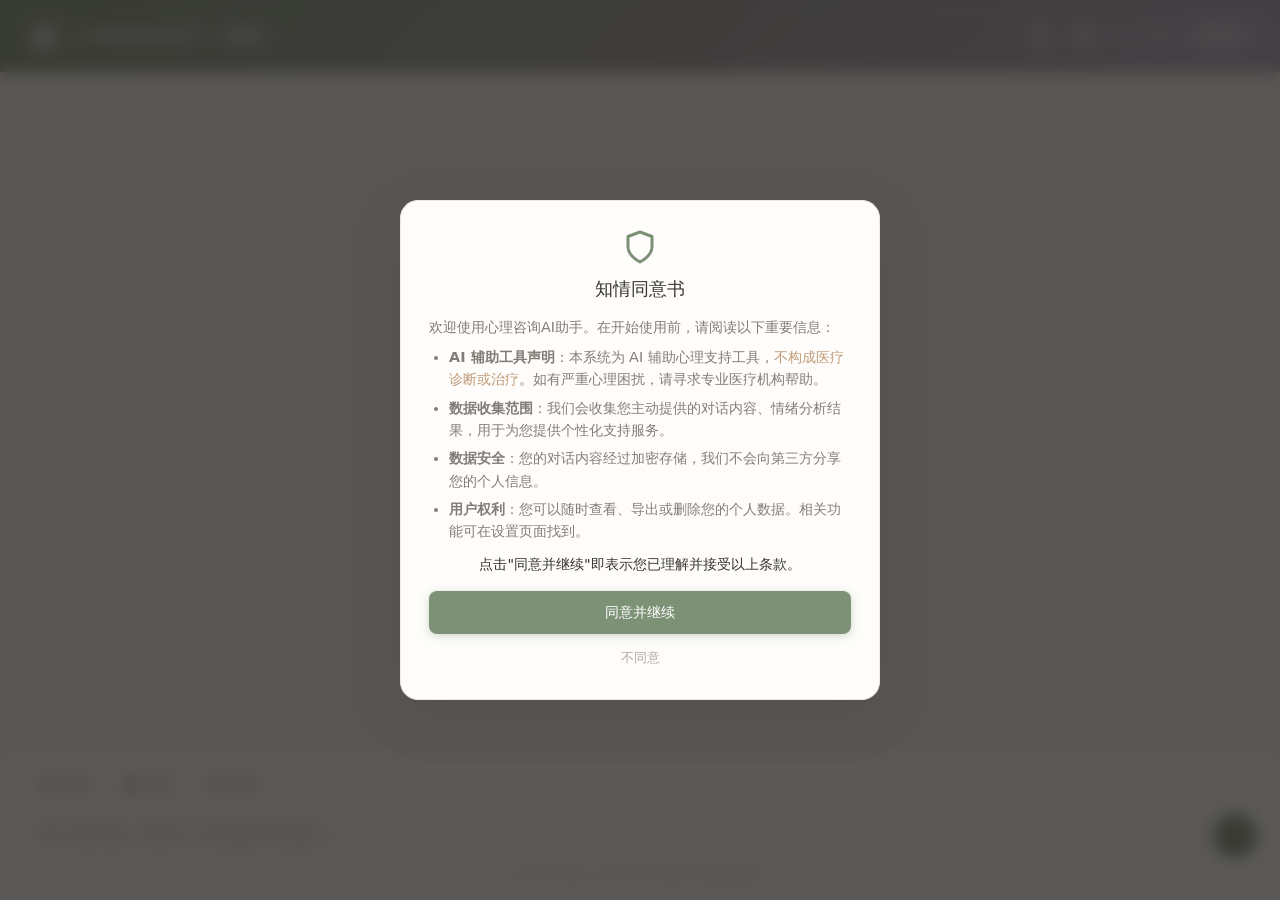
==== static/index.html @ d237ec1b "Initial commit: 心理咨询AI API project" ====
<!DOCTYPE html>
<html lang="zh-CN">
<head>
    <meta charset="UTF-8">
    <meta name="viewport" content="width=device-width, initial-scale=1.0">
    <meta name="description" content="心理异常智能早筛与精准干预 - 基于多模态AI的心理咨询辅助系统">
    <meta name="theme-color" content="#7D9176">
    <title>心理咨询AI助手 - 多模态版</title>
    <link rel="preconnect" href="https://fonts.googleapis.com">
    <link rel="preconnect" href="https://fonts.gstatic.com" crossorigin>
    <link href="https://fonts.googleapis.com/css2?family=Lexend:wght@300;400;500;600&display=swap" rel="stylesheet">
    <link rel="stylesheet" href="/static/css/style.css?v=3">
    <link rel="icon" href="data:image/svg+xml,<svg xmlns='http://www.w3.org/2000/svg' viewBox='0 0 100 100'><text y='.9em' font-size='90'>🧠</text></svg>">
</head>
<body>
    <div class="container">
        <header class="header">
            <div class="logo">
                <div class="logo-icon">
                    <!-- Brain / mental health icon -->
                    <svg class="svg-icon" viewBox="0 0 24 24" aria-hidden="true">
                        <path d="M12 4a3 3 0 0 0-3 3c0 1.3.8 2.4 2 2.8V11H7a3 3 0 0 0-3 3v1.2a2.5 2.5 0 0 0 2 2.4V19a2 2 0 0 0 2 2h1a1 1 0 0 0 1-1v-1h4v1a1 1 0 0 0 1 1h1a2 2 0 0 0 2-2v-1.4a2.5 2.5 0 0 0 2-2.4V14a3 3 0 0 0-3-3h-4V9.8c1.2-.4 2-1.5 2-2.8a3 3 0 0 0-3-3Z"/>
                        <path d="M9 14v4"/>
                        <path d="M15 14v4"/>
                    </svg>
                </div>
                <h1>心理咨询AI助手</h1>
                <span class="badge">多模态</span>
            </div>
            <div class="session-info">
                <span id="user-display" class="user-display"></span>
                <button id="theme-toggle" class="header-icon-btn theme-toggle" title="切换暗色/亮色模式">
                    <!-- Moon (dark mode default) -->
                    <svg class="svg-icon" viewBox="0 0 24 24" aria-hidden="true">
                        <path d="M21 12.79A9 9 0 1 1 11.21 3 7 7 0 0 0 21 12.79z"/>
                    </svg>
                </button>
                <button id="profile-btn" class="header-icon-btn" title="个人中心">
                    <!-- User -->
                    <svg class="svg-icon" viewBox="0 0 24 24" aria-hidden="true">
                        <path d="M19 21v-2a4 4 0 0 0-4-4H9a4 4 0 0 0-4 4v2"/>
                        <circle cx="12" cy="7" r="4"/>
                    </svg>
                </button>
                <button id="logout-btn" class="header-icon-btn logout-btn hidden" title="退出登录">
                    <!-- Log out / door -->
                    <svg class="svg-icon" viewBox="0 0 24 24" aria-hidden="true">
                        <path d="M9 21H5a2 2 0 0 1-2-2V5a2 2 0 0 1 2-2h4"/>
                        <polyline points="16 17 21 12 16 7"/>
                        <line x1="21" y1="12" x2="9" y2="12"/>
                    </svg>
                </button>
                <span id="session-status">会话: 未开始</span>
                <button id="new-session-btn" class="btn-secondary">新会话</button>
            </div>
        </header>

        <main class="chat-container">
            <div id="chat-messages" class="chat-messages">
                <div class="welcome-message">
                    <div class="welcome-illustration">
                        <div class="welcome-halo"></div>
                        <div class="welcome-icon">
                            <!-- Chat / message circle -->
                            <svg class="svg-icon" viewBox="0 0 24 24" aria-hidden="true">
                                <path d="M21 15a2 2 0 0 1-2 2H7l-4 4V5a2 2 0 0 1 2-2h14a2 2 0 0 1 2 2z"/>
                            </svg>
                        </div>
                    </div>
                    <h2>欢迎使用心理咨询AI助手</h2>
                    <p>我是一个专业的心理咨询AI，可以倾听你的烦恼，帮助你缓解压力。</p>
                    <p>请放心，我们的对话是保密的。你可以随时开始分享你的感受。</p>
                    <div class="feature-tags">
                        <span class="tag">
                            <!-- Mic -->
                            <svg class="svg-icon" viewBox="0 0 24 24" aria-hidden="true"><path d="M12 1a3 3 0 0 0-3 3v8a3 3 0 0 0 6 0V4a3 3 0 0 0-3-3z"/><path d="M19 10v2a7 7 0 0 1-14 0v-2"/><line x1="12" y1="19" x2="12" y2="23"/><line x1="8" y1="23" x2="16" y2="23"/></svg>
                            语音输入
                        </span>
                        <span class="tag">
                            <!-- Camera -->
                            <svg class="svg-icon" viewBox="0 0 24 24" aria-hidden="true"><path d="M23 7l-7 5 7 5V7z"/><rect x="1" y="5" width="15" height="14" rx="2" ry="2"/></svg>
                            情绪识别
                        </span>
                        <span class="tag">
                            <!-- Speaker / volume -->
                            <svg class="svg-icon" viewBox="0 0 24 24" aria-hidden="true"><polygon points="11 5 6 9 2 9 2 15 6 15 11 19 11 5"/><path d="M15.54 8.46a5 5 0 0 1 0 7.07"/><path d="M19.07 4.93a10 10 0 0 1 0 14.14"/></svg>
                            语音回复
                        </span>
                    </div>
                </div>
            </div>

            <div class="typing-indicator" id="typing-indicator">
                <span></span>
                <span></span>
                <span></span>
            </div>
        </main>

        <footer class="input-container">
            <div class="multimodal-buttons">
                <button id="voice-btn" class="mm-btn" title="语音输入">
                    <span class="icon">
                        <!-- Mic -->
                        <svg class="svg-icon" viewBox="0 0 24 24" aria-hidden="true"><path d="M12 1a3 3 0 0 0-3 3v8a3 3 0 0 0 6 0V4a3 3 0 0 0-3-3z"/><path d="M19 10v2a7 7 0 0 1-14 0v-2"/><line x1="12" y1="19" x2="12" y2="23"/><line x1="8" y1="23" x2="16" y2="23"/></svg>
                    </span>
                    <span class="label">语音</span>
                </button>
                <button id="upload-btn" class="mm-btn" title="上传文件（图片/音频/视频）">
                    <span class="icon">
                        <!-- Paperclip -->
                        <svg class="svg-icon" viewBox="0 0 24 24" aria-hidden="true"><path d="M21.44 11.05l-9.19 9.19a6 6 0 0 1-8.49-8.49l9.19-9.19a4 4 0 0 1 5.66 5.66l-9.2 9.19a2 2 0 0 1-2.83-2.83l8.49-8.48"/></svg>
                    </span>
                    <span class="label">文件</span>
                </button>
                <button id="tts-toggle" class="mm-btn" title="语音回复开关">
                    <span class="icon">
                        <!-- Speaker -->
                        <svg class="svg-icon" viewBox="0 0 24 24" aria-hidden="true"><polygon points="11 5 6 9 2 9 2 15 6 15 11 19 11 5"/><path d="M15.54 8.46a5 5 0 0 1 0 7.07"/><path d="M19.07 4.93a10 10 0 0 1 0 14.14"/></svg>
                    </span>
                    <span class="label">语音</span>
                </button>
            </div>

            <div class="input-wrapper">
                <textarea
                    id="message-input"
                    placeholder="输入你的消息，或点击上方按钮使用语音输入..."
                    rows="1"
                    maxlength="2000"
                ></textarea>
                <button id="send-btn" class="btn-primary">
                    <!-- Send / arrow up -->
                    <svg class="svg-icon" viewBox="0 0 24 24" aria-hidden="true"><line x1="12" y1="19" x2="12" y2="5"/><polyline points="5 12 12 5 19 12"/></svg>
                </button>
            </div>
            <div class="input-hint">
                按 Enter 发送，Shift+Enter 换行 | 支持语音输入
            </div>
        </footer>

        <div class="emotion-panel" id="emotion-panel">
            <div class="emotion-header">
                <span>情绪分析</span>
                <button id="close-emotion-btn">
                    <!-- X -->
                    <svg class="svg-icon" viewBox="0 0 24 24" aria-hidden="true"><line x1="18" y1="6" x2="6" y2="18"/><line x1="6" y1="6" x2="18" y2="18"/></svg>
                </button>
            </div>
            <div class="emotion-content" id="emotion-content">
                <div class="emotion-item">
                    <span class="label">主要情绪:</span>
                    <span id="emotion-type" class="value">-</span>
                </div>
                <div class="emotion-item">
                    <span class="label">情绪强度:</span>
                    <div class="intensity-bar">
                        <div id="intensity-fill" class="intensity-fill"></div>
                    </div>
                    <span id="intensity-value" class="value">0</span>
                </div>
            </div>
        </div>

        <div class="recording-overlay" id="recording-overlay">
            <div class="recording-content">
                <div class="recording-animation">
                    <div class="pulse"></div>
                    <div class="pulse"></div>
                    <div class="pulse"></div>
                </div>
                <div class="recording-icon">
                    <!-- Mic -->
                    <svg class="svg-icon" viewBox="0 0 24 24" aria-hidden="true"><path d="M12 1a3 3 0 0 0-3 3v8a3 3 0 0 0 6 0V4a3 3 0 0 0-3-3z"/><path d="M19 10v2a7 7 0 0 1-14 0v-2"/><line x1="12" y1="19" x2="12" y2="23"/><line x1="8" y1="23" x2="16" y2="23"/></svg>
                </div>
                <div class="recording-text" id="recording-text">正在录音...</div>
                <div class="recording-timer" id="recording-timer">00:00</div>
                <button id="stop-recording-btn" class="btn-stop">停止录音</button>
            </div>
        </div>

        <input type="file" id="file-input" accept="image/*,audio/*,video/*" style="display: none;">
    </div>

    <!-- 登录/注册弹窗 -->
    <div class="auth-overlay" id="auth-overlay">
        <div class="auth-modal">
            <div class="auth-icon">
                <!-- Brain -->
                <svg class="svg-icon" viewBox="0 0 24 24" aria-hidden="true">
                    <path d="M12 4a3 3 0 0 0-3 3c0 1.3.8 2.4 2 2.8V11H7a3 3 0 0 0-3 3v1.2a2.5 2.5 0 0 0 2 2.4V19a2 2 0 0 0 2 2h1a1 1 0 0 0 1-1v-1h4v1a1 1 0 0 0 1 1h1a2 2 0 0 0 2-2v-1.4a2.5 2.5 0 0 0 2-2.4V14a3 3 0 0 0-3-3h-4V9.8c1.2-.4 2-1.5 2-2.8a3 3 0 0 0-3-3Z"/>
                    <path d="M9 14v4"/>
                    <path d="M15 14v4"/>
                </svg>
            </div>
            <h2>心理咨询AI助手</h2>
            <div class="auth-tabs">
                <button class="auth-tab active" data-tab="login">登录</button>
                <button class="auth-tab" data-tab="register">注册</button>
            </div>
            <form id="login-form" class="auth-form">
                <div class="auth-field">
                    <input type="text" id="login-username" placeholder="用户名" autocomplete="username" required>
                </div>
                <div class="auth-field">
                    <input type="password" id="login-password" placeholder="密码" autocomplete="current-password" required>
                </div>
                <p id="login-error" class="auth-error hidden"></p>
                <button type="submit" class="auth-submit-btn">登录</button>
            </form>
            <form id="register-form" class="auth-form hidden">
                <div class="auth-field">
                    <input type="text" id="register-username" placeholder="用户名（至少3位）" autocomplete="off" required minlength="3">
                </div>
                <div class="auth-field">
                    <input type="text" id="register-display-name" placeholder="昵称（选填）" autocomplete="off">
                </div>
                <div class="auth-field">
                    <input type="password" id="register-password" placeholder="密码（至少6位）" autocomplete="new-password" required minlength="6">
                </div>
                <div class="auth-field">
                    <input type="password" id="register-password-confirm" placeholder="确认密码" autocomplete="new-password" required>
                </div>
                <p id="register-error" class="auth-error hidden"></p>
                <button type="submit" class="auth-submit-btn">注册</button>
            </form>
        </div>
    </div>

    <!-- 知情同意弹窗 -->
    <div class="consent-overlay hidden" id="consent-overlay">
        <div class="consent-modal">
            <div class="consent-icon">
                <!-- Shield -->
                <svg class="svg-icon" viewBox="0 0 24 24" aria-hidden="true"><path d="M12 22s8-4 8-10V5l-8-3-8 3v7c0 6 8 10 8 10z"/></svg>
            </div>
            <h2>知情同意书</h2>
            <div class="consent-content">
                <p>欢迎使用心理咨询AI助手。在开始使用前，请阅读以下重要信息：</p>
                <ul>
                    <li><strong>AI 辅助工具声明</strong>：本系统为 AI 辅助心理支持工具，<em>不构成医疗诊断或治疗</em>。如有严重心理困扰，请寻求专业医疗机构帮助。</li>
                    <li><strong>数据收集范围</strong>：我们会收集您主动提供的对话内容、情绪分析结果，用于为您提供个性化支持服务。</li>
                    <li><strong>数据安全</strong>：您的对话内容经过加密存储，我们不会向第三方分享您的个人信息。</li>
                    <li><strong>用户权利</strong>：您可以随时查看、导出或删除您的个人数据。相关功能可在设置页面找到。</li>
                </ul>
                <p class="consent-cta">点击"同意并继续"即表示您已理解并接受以上条款。</p>
            </div>
            <div class="consent-buttons">
                <button id="consent-agree-btn" class="btn-primary">同意并继续</button>
                <button id="consent-disagree-btn" class="btn-secondary-outline">不同意</button>
            </div>
        </div>
    </div>

    <!-- 个人中心弹窗 -->
    <div class="profile-overlay hidden" id="profile-overlay">
        <div class="profile-modal">
            <div class="profile-header">
                <h2>个人中心</h2>
                <button id="close-profile-btn" class="close-btn">
                    <!-- X -->
                    <svg class="svg-icon" viewBox="0 0 24 24" aria-hidden="true"><line x1="18" y1="6" x2="6" y2="18"/><line x1="6" y1="6" x2="18" y2="18"/></svg>
                </button>
            </div>
            <div class="profile-content">
                <div class="profile-section">
                    <h3>基本信息</h3>
                    <div class="profile-info-grid" id="profile-info-grid">
                        <div class="info-item"><span class="info-label">用户ID</span><span class="info-value" id="info-user-id">-</span></div>
                        <div class="info-item"><span class="info-label">昵称</span><span class="info-value" id="info-display-name">-</span></div>
                        <div class="info-item"><span class="info-label">账号状态</span><span class="info-value" id="info-status">-</span></div>
                        <div class="info-item"><span class="info-label">知情同意</span><span class="info-value" id="info-consent">-</span></div>
                        <div class="info-item"><span class="info-label">注册时间</span><span class="info-value" id="info-created">-</span></div>
                    </div>
                </div>
                <div class="profile-section">
                    <h3>数据导出</h3>
                    <p class="profile-hint">导出您的全部个人数据（对话记录、情绪分析、安全标记等），格式为 JSON。</p>
                    <div class="export-area">
                        <input type="password" id="export-password" class="profile-input" placeholder="请输入密码确认身份" autocomplete="current-password">
                        <button id="export-btn" class="btn-primary">导出数据</button>
                    </div>
                    <p id="export-status" class="export-status hidden"></p>
                </div>
            </div>
        </div>
    </div>

    <script src="/static/js/multimodal.js?v=3"></script>
</body>
</html>
---- static/css/style.css ----
/* ============================================================
   Warm Sanctuary v2 — 心理咨询AI助手 主题样式
   设计方向：温暖、宁静、信任、专业
   重点提升：SVG 图标替代 emoji、一致的字阶、8px 间距系统
   ============================================================ */

/* ============================================================
   CSS 变量 — 亮色模式
   ============================================================ */
:root {
    /* 主色调 — 柔和鼠尾草绿 */
    --primary: #7D9176;
    --primary-hover: #6E8267;
    --primary-soft: rgba(125, 145, 118, 0.10);
    --primary-glow: rgba(125, 145, 118, 0.22);

    /* 强调色 — 暖陶土色 */
    --accent: #C09A78;
    --accent-soft: rgba(192, 154, 120, 0.12);
    --accent-hover: #B08865;

    /* 语义色 */
    --success: #5B8C6F;
    --success-bg: #E8F5EC;
    --danger: #D4736A;
    --danger-bg: #FDEFEE;
    --warning: #D4A654;
    --warning-bg: #FCF5E8;

    /* 背景与表面 */
    --bg-root: #F4F1EB;
    --bg-surface: #FEFDFB;
    --bg-elevated: #FBF9F5;
    --bg-message-ai: #EFECE5;

    /* 文字 */
    --text-primary: #383632;
    --text-secondary: #817E77;
    --text-muted: #AEABA4;

    /* 边框与分割 */
    --border: #E2DFD5;
    --border-light: #EEEAE2;

    /* 阴影 — 暖色底调更柔和 */
    --shadow-xs: 0 1px 2px rgba(56, 54, 50, 0.04);
    --shadow-sm: 0 2px 8px rgba(56, 54, 50, 0.05);
    --shadow-md: 0 4px 16px rgba(56, 54, 50, 0.07);
    --shadow-lg: 0 8px 32px rgba(56, 54, 50, 0.09);
    --shadow-xl: 0 16px 56px rgba(56, 54, 50, 0.11);

    /* 圆角系统 — 8px 节奏 */
    --radius-xs: 4px;
    --radius-sm: 8px;
    --radius-md: 12px;
    --radius-lg: 18px;
    --radius-xl: 24px;
    --radius-full: 9999px;

    /* 间距系统 — 8px 节奏 */
    --space-1: 4px;
    --space-2: 8px;
    --space-3: 12px;
    --space-4: 16px;
    --space-5: 20px;
    --space-6: 24px;
    --space-8: 32px;
    --space-10: 40px;
    --space-12: 48px;
    --space-16: 64px;

    /* 过渡 */
    --ease-out: cubic-bezier(0.16, 1, 0.3, 1);
    --ease-in-out: cubic-bezier(0.65, 0, 0.35, 1);
    --ease-spring: cubic-bezier(0.34, 1.56, 0.64, 1);
    --duration-fast: 150ms;
    --duration-base: 250ms;
    --duration-slow: 400ms;

    /* 头部渐变 — 从鼠尾草绿过渡到淡紫灰 */
    --header-from: #7D9176;
    --header-to: #AFA3B8;

    /* 消息气泡渐变 */
    --msg-user-from: #7D9176;
    --msg-user-to: #91A388;

    /* 遮罩 */
    --overlay-bg: rgba(28, 26, 24, 0.72);

    /* 字体 */
    --font-display: 'Lexend', system-ui, -apple-system, 'PingFang SC',
        'Microsoft YaHei', 'Hiragino Sans GB', sans-serif;
    --font-body: system-ui, -apple-system, 'PingFang SC',
        'Microsoft YaHei', 'Hiragino Sans GB', 'Noto Sans SC', sans-serif;

    /* 字阶 */
    --text-xs: 0.7rem;
    --text-sm: 0.8rem;
    --text-base: 0.9rem;
    --text-md: 1rem;
    --text-lg: 1.125rem;
    --text-xl: 1.35rem;
    --text-2xl: 1.6rem;
    --text-3xl: 2rem;
}

/* ============================================================
   暗色模式
   ============================================================ */
body.dark {
    --primary: #91A58A;
    --primary-hover: #A2B49C;
    --primary-soft: rgba(145, 165, 138, 0.12);
    --primary-glow: rgba(145, 165, 138, 0.18);

    --accent: #CEA980;
    --accent-soft: rgba(206, 169, 128, 0.10);
    --accent-hover: #D9B88F;

    --success: #6DA882;
    --success-bg: #1A2820;
    --danger: #DB8A82;
    --danger-bg: #2A1E1C;
    --warning: #D4A654;
    --warning-bg: #2A2418;

    --bg-root: #1A1715;
    --bg-surface: #221F1C;
    --bg-elevated: #282522;
    --bg-message-ai: #2A2723;

    --text-primary: #E6E1D8;
    --text-secondary: #9E9A92;
    --text-muted: #6A6660;

    --border: #383430;
    --border-light: #2E2B27;

    --shadow-xs: 0 1px 2px rgba(0, 0, 0, 0.18);
    --shadow-sm: 0 2px 8px rgba(0, 0, 0, 0.22);
    --shadow-md: 0 4px 16px rgba(0, 0, 0, 0.28);
    --shadow-lg: 0 8px 32px rgba(0, 0, 0, 0.32);
    --shadow-xl: 0 16px 48px rgba(0, 0, 0, 0.38);

    --header-from: #55664E;
    --header-to: #675C72;

    --msg-user-from: #91A58A;
    --msg-user-to: #A2B49C;

    --overlay-bg: rgba(8, 8, 7, 0.85);
}

/* Dark mode quick overrides */
body.dark .chat-container { background: var(--bg-root); }
body.dark .input-container { background: var(--bg-surface); }
body.dark #message-input { color: var(--text-primary); background: var(--bg-elevated); }
body.dark .mm-btn { background: var(--bg-surface); }
body.dark .emotion-panel { background: var(--bg-surface); }
body.dark .theme-toggle { border-color: rgba(255,255,255,0.12); }
body.dark .header-grain { opacity: 0.4; }
body.dark .bg-orb { opacity: 0.06; }
body.dark .welcome-illustration { opacity: 0.75; }

/* ============================================================
   基础重置
   ============================================================ */
*, *::before, *::after { margin: 0; padding: 0; box-sizing: border-box; }

html {
    -webkit-font-smoothing: antialiased;
    -moz-osx-font-smoothing: grayscale;
    font-size: 16px;
}

body {
    font-family: var(--font-body);
    background: var(--bg-root);
    color: var(--text-primary);
    line-height: 1.6;
    min-height: 100vh;
    overflow: hidden;
    position: relative;
}

/* 背景纹理噪点 */
body::before {
    content: '';
    position: fixed;
    inset: 0;
    z-index: 0;
    pointer-events: none;
    opacity: 0.03;
    background-image: url("data:image/svg+xml,%3Csvg viewBox='0 0 256 256' xmlns='http://www.w3.org/2000/svg'%3E%3Cfilter id='noise'%3E%3CfeTurbulence type='fractalNoise' baseFrequency='0.9' numOctaves='4' stitchTiles='stitch'/%3E%3C/filter%3E%3Crect width='100%25' height='100%25' filter='url(%23noise)'/%3E%3C/svg%3E");
    background-size: 200px 200px;
}

/* 背景光晕装饰 */
body::after {
    content: '';
    position: fixed;
    z-index: 0;
    pointer-events: none;
    width: 600px;
    height: 600px;
    border-radius: 50%;
    background: radial-gradient(circle, var(--primary-glow) 0%, transparent 70%);
    top: -200px;
    right: -150px;
    animation: orb-breathe 12s ease-in-out infinite;
}

@keyframes orb-breathe {
    0%, 100% { transform: translate(0, 0) scale(1); opacity: 0.45; }
    33%      { transform: translate(-30px, 40px) scale(1.1); opacity: 0.65; }
    66%      { transform: translate(20px, -20px) scale(0.9); opacity: 0.35; }
}

/* ============================================================
   SVG 图标基础样式
   ============================================================ */
.svg-icon {
    width: 1.25em;
    height: 1.25em;
    stroke: currentColor;
    fill: none;
    stroke-width: 2;
    stroke-linecap: round;
    stroke-linejoin: round;
    flex-shrink: 0;
    vertical-align: middle;
}

.svg-icon--sm { width: 1em; height: 1em; }
.svg-icon--lg { width: 1.5em; height: 1.5em; }
.svg-icon--xl { width: 2em; height: 2em; }

/* ============================================================
   布局容器
   ============================================================ */
.container {
    position: relative;
    z-index: 1;
    width: 100%;
    height: 100vh;
    height: 100dvh;
    display: flex;
    flex-direction: column;
    background: var(--bg-surface);
}

/* ============================================================
   头部 Header
   ============================================================ */
.header {
    position: relative;
    background: linear-gradient(135deg, var(--header-from), var(--header-to));
    color: white;
    padding: 16px 24px;
    display: flex;
    justify-content: space-between;
    align-items: center;
    z-index: 10;
    overflow: hidden;
    min-height: 60px;
}

/* 头部微纹理 */
.header::after {
    content: '';
    position: absolute;
    inset: 0;
    opacity: 0.07;
    background: repeating-linear-gradient(
        0deg,
        transparent,
        transparent 2px,
        rgba(255,255,255,0.35) 2px,
        rgba(255,255,255,0.35) 4px
    );
    pointer-events: none;
}

.logo {
    display: flex;
    align-items: center;
    gap: 12px;
    position: relative;
    z-index: 1;
}

.logo-icon {
    width: 40px;
    height: 40px;
    background: rgba(255,255,255,0.16);
    border-radius: var(--radius-sm);
    display: flex;
    align-items: center;
    justify-content: center;
    backdrop-filter: blur(4px);
    color: white;
}

.logo-icon .svg-icon {
    width: 24px;
    height: 24px;
}

.logo h1 {
    font-family: var(--font-display);
    font-size: var(--text-lg);
    font-weight: 500;
    letter-spacing: -0.01em;
}

.badge {
    background: rgba(255,255,255,0.16);
    padding: 2px 10px;
    border-radius: var(--radius-full);
    font-size: var(--text-xs);
    font-weight: 500;
    letter-spacing: 0.04em;
    backdrop-filter: blur(4px);
    font-family: var(--font-display);
}

.session-info {
    display: flex;
    align-items: center;
    gap: 10px;
    position: relative;
    z-index: 1;
}

.session-info > span {
    color: rgba(255,255,255,0.82);
    font-size: var(--text-xs);
}

/* Header icon buttons */
.header-icon-btn {
    background: rgba(255,255,255,0.12);
    border: 1px solid rgba(255,255,255,0.18);
    color: white;
    width: 34px;
    height: 34px;
    border-radius: 50%;
    cursor: pointer;
    display: flex;
    align-items: center;
    justify-content: center;
    padding: 0;
    backdrop-filter: blur(4px);
    transition: all var(--duration-base) var(--ease-out);
}
.header-icon-btn:hover {
    background: rgba(255,255,255,0.22);
    transform: scale(1.06);
}
.header-icon-btn:active {
    transform: scale(0.94);
}
.header-icon-btn .svg-icon {
    width: 17px;
    height: 17px;
}

.theme-toggle:hover {
    background: rgba(255,255,255,0.22);
    transform: rotate(15deg) scale(1.06);
}
.theme-toggle:active { transform: rotate(15deg) scale(0.94); }

.btn-secondary {
    background: rgba(255,255,255,0.12);
    border: 1px solid rgba(255,255,255,0.18);
    color: white;
    padding: 6px 16px;
    border-radius: var(--radius-full);
    cursor: pointer;
    font-size: var(--text-sm);
    font-family: var(--font-display);
    font-weight: 400;
    transition: all var(--duration-base) var(--ease-out);
    backdrop-filter: blur(4px);
    white-space: nowrap;
}
.btn-secondary:hover {
    background: rgba(255,255,255,0.24);
    transform: translateY(-1px);
}
.btn-secondary:active { transform: translateY(0); }

/* 用户显示 */
.user-display {
    font-size: var(--text-sm);
    color: rgba(255,255,255,0.82);
    font-weight: 500;
    margin-right: 2px;
}

/* ============================================================
   聊天区域
   ============================================================ */
.chat-container {
    flex: 1;
    overflow-y: auto;
    overflow-x: hidden;
    padding: 24px;
    background: var(--bg-root);
    scroll-behavior: smooth;
    position: relative;
    display: flex;
    flex-direction: column;
}

.chat-messages {
    display: flex;
    flex-direction: column;
    gap: 20px;
    flex: 1;
}

/* 自定义滚动条 */
.chat-container::-webkit-scrollbar { width: 5px; }
.chat-container::-webkit-scrollbar-track { background: transparent; }
.chat-container::-webkit-scrollbar-thumb {
    background: var(--border);
    border-radius: 3px;
}
.chat-container::-webkit-scrollbar-thumb:hover { background: var(--text-muted); }

/* ============================================================
   欢迎界面
   ============================================================ */
.welcome-message {
    display: flex;
    flex-direction: column;
    align-items: center;
    justify-content: center;
    text-align: center;
    padding: 60px 24px;
    color: var(--text-secondary);
    flex: 1;
    min-height: 100%;
    animation: welcome-reveal 0.6s var(--ease-out) both;
}

@keyframes welcome-reveal {
    from { opacity: 0; transform: translateY(20px); }
    to   { opacity: 1; transform: translateY(0); }
}

.welcome-illustration {
    position: relative;
    margin-bottom: 32px;
    width: 120px;
    height: 120px;
    display: flex;
    align-items: center;
    justify-content: center;
}

.welcome-halo {
    position: absolute;
    inset: 0;
    border-radius: 50%;
    background: radial-gradient(circle, var(--primary-soft) 0%, transparent 70%);
    animation: halo-breathe 4s ease-in-out infinite;
}

@keyframes halo-breathe {
    0%, 100% { transform: scale(1); opacity: 0.5; }
    50%      { transform: scale(1.2); opacity: 0.9; }
}

.welcome-icon {
    position: relative;
    z-index: 1;
    width: 60px;
    height: 60px;
    display: flex;
    align-items: center;
    justify-content: center;
    background: var(--bg-surface);
    border-radius: 50%;
    box-shadow: var(--shadow-sm);
    color: var(--primary);
}

.welcome-icon .svg-icon {
    width: 32px;
    height: 32px;
}

.welcome-message h2 {
    font-family: var(--font-display);
    font-size: var(--text-xl);
    font-weight: 500;
    color: var(--text-primary);
    margin-bottom: 8px;
    letter-spacing: -0.01em;
}

.welcome-message p {
    font-size: var(--text-base);
    line-height: 1.7;
    margin-bottom: 4px;
    max-width: 340px;
}

.feature-tags {
    display: flex;
    justify-content: center;
    gap: 10px;
    margin-top: 28px;
    flex-wrap: wrap;
}

.tag {
    background: var(--bg-elevated);
    color: var(--text-secondary);
    border: 1px solid var(--border-light);
    padding: 6px 16px;
    border-radius: var(--radius-full);
    font-size: var(--text-sm);
    display: flex;
    align-items: center;
    gap: 6px;
    transition: all var(--duration-base) var(--ease-out);
}
.tag:hover {
    border-color: var(--primary);
    color: var(--primary);
    transform: translateY(-2px);
    box-shadow: var(--shadow-xs);
}
.tag .svg-icon {
    width: 15px;
    height: 15px;
    color: var(--text-muted);
}
.tag:hover .svg-icon { color: var(--primary); }

/* ============================================================
   消息气泡
   ============================================================ */
.message {
    display: flex;
    gap: 10px;
    animation: msg-enter 0.4s var(--ease-spring) both;
    align-items: flex-end;
}

@keyframes msg-enter {
    from { opacity: 0; transform: translateY(12px) scale(0.97); }
    to   { opacity: 1; transform: translateY(0) scale(1); }
}

.message.user { flex-direction: row-reverse; }

.message-avatar {
    width: 32px;
    height: 32px;
    border-radius: var(--radius-sm);
    display: flex;
    align-items: center;
    justify-content: center;
    flex-shrink: 0;
    color: white;
}

.message.user .message-avatar {
    background: linear-gradient(135deg, var(--msg-user-from), var(--msg-user-to));
}

.message.ai .message-avatar {
    background: var(--bg-elevated);
    color: var(--primary);
    box-shadow: var(--shadow-xs);
}

.message-avatar .svg-icon {
    width: 18px;
    height: 18px;
}

.message-content {
    max-width: 68%;
    padding: 12px 16px;
    border-radius: var(--radius-lg);
    position: relative;
    font-size: var(--text-base);
    line-height: 1.6;
    word-break: break-word;
}

.message.user .message-content {
    background: linear-gradient(135deg, var(--msg-user-from), var(--msg-user-to));
    color: white;
    border-bottom-right-radius: 6px;
    box-shadow: 0 3px 12px rgba(125, 145, 118, 0.25);
}

.message.ai .message-content {
    background: var(--bg-message-ai);
    color: var(--text-primary);
    border-bottom-left-radius: 6px;
    box-shadow: var(--shadow-xs);
}

.message-time {
    font-size: var(--text-xs);
    margin-top: 6px;
    opacity: 0.5;
    font-weight: 400;
}
.message.user .message-time { color: rgba(255,255,255,0.75); text-align: right; }
.message.ai .message-time   { color: var(--text-muted); }

/* AI 免责声明内嵌于消息 */
.ai-disclaimer {
    margin-top: 8px;
    padding-top: 8px;
    border-top: 1px solid var(--border-light);
    font-size: var(--text-xs);
    color: var(--text-muted);
    text-align: center;
    font-style: italic;
    opacity: 0.6;
}

/* 音频播放器 */
.audio-player { margin-top: 8px; }
.audio-player audio {
    width: 100%;
    height: 32px;
    border-radius: var(--radius-full);
    opacity: 0.85;
    transition: opacity var(--duration-fast) var(--ease-out);
}
.audio-player audio:hover { opacity: 1; }

/* ============================================================
   流式消息内联加载动画
   ============================================================ */
.streaming-thinking-row {
    display: flex;
    align-items: center;
    gap: 10px;
    padding: 4px 0;
}
.streaming-thinking-label {
    font-size: var(--text-sm);
    color: var(--text-muted);
    animation: thinking-text-pulse 2s ease-in-out infinite;
}
@keyframes thinking-text-pulse {
    0%, 100% { opacity: 0.5; }
    50%      { opacity: 1; }
}
.streaming-dots {
    display: flex;
    gap: 4px;
    align-items: center;
    padding: 4px 0;
}
.streaming-dots span {
    width: 6px;
    height: 6px;
    background: var(--text-muted);
    border-radius: 50%;
    animation: typing-dot 1.4s infinite ease-in-out;
}
.streaming-dots span:nth-child(1) { animation-delay: -0.28s; }
.streaming-dots span:nth-child(2) { animation-delay: -0.14s; }
.streaming-dots span:nth-child(3) { animation-delay: 0s; }

/* ============================================================
   打字指示器（multimodal 流程保留使用）
   ============================================================ */
.typing-indicator {
    display: none;
    padding: 10px 18px;
    background: var(--bg-message-ai);
    border-radius: var(--radius-lg);
    border-bottom-left-radius: 6px;
    width: fit-content;
    margin-left: 48px;
    margin-top: 4px;
    box-shadow: var(--shadow-xs);
}
.typing-indicator.show {
    display: flex;
    gap: 4px;
    align-items: center;
}
.typing-indicator span {
    width: 6px;
    height: 6px;
    background: var(--text-muted);
    border-radius: 50%;
    animation: typing-dot 1.4s infinite ease-in-out;
}
.typing-indicator span:nth-child(1) { animation-delay: -0.28s; }
.typing-indicator span:nth-child(2) { animation-delay: -0.14s; }
.typing-indicator span:nth-child(3) { animation-delay: 0s; }

@keyframes typing-dot {
    0%, 60%, 100% { transform: translateY(0); opacity: 0.3; }
    30%           { transform: translateY(-5px); opacity: 1; }
}

/* ============================================================
   输入区域
   ============================================================ */
.input-container {
    background: var(--bg-surface);
    padding: 16px 24px 16px;
    border-top: 1px solid var(--border-light);
    position: relative;
}

.multimodal-buttons {
    display: flex;
    gap: 6px;
    margin-bottom: 12px;
    padding: 0 2px;
}

.mm-btn {
    display: flex;
    align-items: center;
    gap: 6px;
    padding: 6px 14px;
    border: 1px solid var(--border);
    background: var(--bg-surface);
    border-radius: var(--radius-full);
    cursor: pointer;
    transition: all var(--duration-base) var(--ease-out);
    font-size: var(--text-sm);
    font-family: var(--font-body);
    color: var(--text-secondary);
}
.mm-btn:hover {
    border-color: var(--primary);
    color: var(--primary);
    background: var(--primary-soft);
}
.mm-btn.active {
    background: var(--primary);
    color: white;
    border-color: var(--primary);
    box-shadow: 0 2px 8px rgba(125, 145, 118, 0.3);
}
.mm-btn .icon {
    display: flex;
    align-items: center;
}
.mm-btn .icon .svg-icon {
    width: 16px;
    height: 16px;
}

/* 录音中状态 */
.mm-btn.recording {
    background: var(--danger);
    color: white;
    border-color: var(--danger);
    animation: pulse-record 1.2s ease-in-out infinite;
}
@keyframes pulse-record {
    0%, 100% { box-shadow: 0 0 0 0 rgba(212, 115, 106, 0.5); }
    50%      { box-shadow: 0 0 0 8px rgba(212, 115, 106, 0); }
}

.input-wrapper {
    display: flex;
    gap: 8px;
    align-items: flex-end;
}

#message-input {
    flex: 1;
    padding: 10px 18px;
    border: 1.5px solid var(--border);
    border-radius: var(--radius-xl);
    font-size: var(--text-base);
    resize: none;
    max-height: 120px;
    outline: none;
    transition: all var(--duration-base) var(--ease-out);
    font-family: var(--font-body);
    background: var(--bg-elevated);
    color: var(--text-primary);
    line-height: 1.5;
}
#message-input::placeholder { color: var(--text-muted); }
#message-input:focus {
    border-color: var(--primary);
    background: var(--bg-surface);
    box-shadow: 0 0 0 3px var(--primary-soft);
}

/* 发送按钮 */
.btn-primary {
    width: 42px;
    height: 42px;
    background: linear-gradient(135deg, var(--primary), var(--primary-hover));
    border: none;
    border-radius: 50%;
    color: white;
    cursor: pointer;
    display: flex;
    align-items: center;
    justify-content: center;
    transition: all var(--duration-base) var(--ease-out);
    flex-shrink: 0;
    box-shadow: 0 2px 10px rgba(125, 145, 118, 0.35);
}
.btn-primary:hover {
    transform: scale(1.06);
    box-shadow: 0 4px 16px rgba(125, 145, 118, 0.45);
}
.btn-primary:active { transform: scale(0.94); }
.btn-primary:disabled {
    background: var(--text-muted);
    box-shadow: none;
    cursor: not-allowed;
    transform: none;
}

.btn-primary .svg-icon {
    width: 20px;
    height: 20px;
    margin-left: 1px;
}

.input-hint {
    text-align: center;
    font-size: var(--text-xs);
    color: var(--text-muted);
    margin-top: 10px;
}

/* ============================================================
   情绪分析面板
   ============================================================ */
.emotion-panel {
    position: fixed;
    right: -340px;
    top: 50%;
    transform: translateY(-50%);
    width: 280px;
    background: var(--bg-surface);
    border-radius: var(--radius-lg);
    box-shadow: var(--shadow-lg);
    transition: right 0.4s var(--ease-spring);
    z-index: 100;
    border: 1px solid var(--border-light);
}
.emotion-panel.show { right: 24px; }

.emotion-header {
    display: flex;
    justify-content: space-between;
    align-items: center;
    padding: 16px 20px;
    border-bottom: 1px solid var(--border-light);
    font-weight: 500;
    font-family: var(--font-display);
    font-size: var(--text-sm);
    color: var(--text-primary);
}

#close-emotion-btn {
    background: none;
    border: none;
    cursor: pointer;
    color: var(--text-muted);
    width: 28px;
    height: 28px;
    border-radius: 50%;
    display: flex;
    align-items: center;
    justify-content: center;
    transition: all var(--duration-fast) var(--ease-out);
}
#close-emotion-btn:hover {
    background: var(--bg-message-ai);
    color: var(--text-primary);
}
#close-emotion-btn .svg-icon {
    width: 16px;
    height: 16px;
}

.emotion-content { padding: 20px; }
.emotion-item { margin-bottom: 20px; }
.emotion-item:last-child { margin-bottom: 0; }

.emotion-item .label {
    display: block;
    font-size: var(--text-xs);
    color: var(--text-secondary);
    margin-bottom: 6px;
    font-weight: 500;
    text-transform: uppercase;
    letter-spacing: 0.05em;
}

.emotion-item .value {
    font-weight: 600;
    color: var(--text-primary);
    font-size: var(--text-xl);
    font-family: var(--font-display);
}

.intensity-bar {
    width: 100%;
    height: 6px;
    background: var(--border-light);
    border-radius: 3px;
    overflow: hidden;
    margin: 10px 0 6px;
}
.intensity-fill {
    height: 100%;
    background: linear-gradient(90deg, #8AAD7A, #D4B87A, #D4736A);
    border-radius: 3px;
    transition: width 0.6s var(--ease-out);
    width: 0%;
}

/* ============================================================
   录音遮罩层
   ============================================================ */
.recording-overlay {
    position: fixed;
    inset: 0;
    background: var(--overlay-bg);
    backdrop-filter: blur(16px);
    display: none;
    justify-content: center;
    align-items: center;
    z-index: 1000;
}
.recording-overlay.show {
    display: flex;
    animation: overlay-in 0.3s var(--ease-out) both;
}

@keyframes overlay-in {
    from { opacity: 0; backdrop-filter: blur(0px); }
    to   { opacity: 1; backdrop-filter: blur(16px); }
}

.recording-content {
    position: relative;
    text-align: center;
    color: white;
}

.recording-content .recording-icon {
    position: relative;
    top: auto;
    left: auto;
    transform: none;
    margin: -36px auto 0;
}

.recording-animation {
    position: relative;
    width: 140px;
    height: 140px;
    margin: 0 auto 24px;
}

.pulse {
    position: absolute;
    width: 100%;
    height: 100%;
    border-radius: 50%;
    border: 2px solid rgba(255,255,255,0.3);
    animation: pulse-ring 1.8s ease-out infinite;
}
.pulse:nth-child(2) { animation-delay: 0.6s; }
.pulse:nth-child(3) { animation-delay: 1.2s; }

@keyframes pulse-ring {
    0%   { transform: scale(0.6); opacity: 1; }
    100% { transform: scale(1.4); opacity: 0; }
}

.recording-icon {
    position: absolute;
    top: 50%;
    left: 50%;
    transform: translate(-50%, -50%);
    width: 72px;
    height: 72px;
    display: flex;
    align-items: center;
    justify-content: center;
    background: rgba(212, 115, 106, 0.85);
    border-radius: 50%;
    color: white;
}
.recording-icon .svg-icon {
    width: 36px;
    height: 36px;
}

.recording-text {
    font-size: var(--text-md);
    margin-bottom: 8px;
    font-weight: 300;
    opacity: 0.9;
}

.recording-timer {
    font-size: var(--text-2xl);
    font-family: var(--font-display);
    font-weight: 300;
    margin-bottom: 24px;
    letter-spacing: 0.06em;
}

.btn-stop {
    background: rgba(255,255,255,0.12);
    color: white;
    border: 1.5px solid rgba(255,255,255,0.28);
    padding: 10px 36px;
    border-radius: var(--radius-full);
    font-size: var(--text-base);
    cursor: pointer;
    transition: all var(--duration-base) var(--ease-out);
    font-family: var(--font-display);
    font-weight: 400;
    backdrop-filter: blur(4px);
}
.btn-stop:hover {
    background: rgba(255,255,255,0.2);
    border-color: rgba(255,255,255,0.45);
    transform: scale(1.03);
}

/* ============================================================
   登录/注册弹窗
   ============================================================ */
.auth-overlay {
    position: fixed;
    inset: 0;
    background: var(--overlay-bg);
    backdrop-filter: blur(8px);
    display: flex;
    align-items: center;
    justify-content: center;
    z-index: 10000;
}
.auth-overlay.hidden { display: none; }

.auth-modal {
    background: var(--bg-surface);
    border-radius: var(--radius-lg);
    padding: 32px 32px 28px;
    max-width: 400px;
    width: 90%;
    box-shadow: var(--shadow-xl);
    animation: modalSlideUp 0.35s var(--ease-out);
    border: 1px solid var(--border-light);
}

@keyframes modalSlideUp {
    from { transform: translateY(24px); opacity: 0; }
    to   { transform: translateY(0); opacity: 1; }
}

.auth-icon {
    display: flex;
    justify-content: center;
    margin-bottom: 8px;
    color: var(--primary);
}
.auth-icon .svg-icon {
    width: 40px;
    height: 40px;
}

.auth-modal h2 {
    text-align: center;
    font-family: var(--font-display);
    font-size: var(--text-lg);
    font-weight: 500;
    margin-bottom: 16px;
    color: var(--text-primary);
}

.auth-tabs {
    display: flex;
    gap: 0;
    margin-bottom: 20px;
    border-bottom: 2px solid var(--border);
}
.auth-tab {
    flex: 1;
    background: none;
    border: none;
    padding: 10px;
    font-size: var(--text-base);
    color: var(--text-muted);
    cursor: pointer;
    border-bottom: 2px solid transparent;
    margin-bottom: -2px;
    transition: color 0.2s, border-color 0.2s;
    font-family: var(--font-body);
}
.auth-tab.active {
    color: var(--primary);
    border-bottom-color: var(--primary);
    font-weight: 500;
}

.auth-form { width: 100%; }
.auth-form.hidden { display: none; }

.auth-field { margin-bottom: 12px; }
.auth-field input {
    width: 100%;
    padding: 10px 14px;
    border: 1.5px solid var(--border);
    border-radius: var(--radius-sm);
    font-size: var(--text-base);
    background: var(--bg-elevated);
    color: var(--text-primary);
    outline: none;
    transition: border-color 0.2s, box-shadow 0.2s;
    font-family: var(--font-body);
    box-sizing: border-box;
}
.auth-field input:focus {
    border-color: var(--primary);
    box-shadow: 0 0 0 3px var(--primary-soft);
}

.auth-error {
    color: var(--danger);
    font-size: var(--text-sm);
    margin: 0 0 8px;
}
.auth-error.hidden { display: none; }

.auth-submit-btn {
    width: 100%;
    padding: 11px;
    background: var(--primary);
    color: #fff;
    border: none;
    border-radius: var(--radius-sm);
    font-size: var(--text-base);
    cursor: pointer;
    font-weight: 500;
    margin-top: 4px;
    transition: background 0.2s, transform 0.15s;
    font-family: var(--font-body);
}
.auth-submit-btn:hover { background: var(--primary-hover); }
.auth-submit-btn:active { transform: scale(0.98); }
.auth-submit-btn:disabled {
    background: var(--text-muted);
    cursor: not-allowed;
}

/* ============================================================
   知情同意弹窗
   ============================================================ */
.consent-overlay {
    position: fixed;
    inset: 0;
    background: var(--overlay-bg);
    backdrop-filter: blur(8px);
    display: flex;
    align-items: center;
    justify-content: center;
    z-index: 9999;
    animation: consentFadeIn 0.3s ease;
}
.consent-overlay.hidden { display: none; }

@keyframes consentFadeIn {
    from { opacity: 0; }
    to   { opacity: 1; }
}

.consent-modal {
    background: var(--bg-surface);
    border-radius: var(--radius-lg);
    padding: 28px 28px 24px;
    max-width: 480px;
    width: 90%;
    box-shadow: var(--shadow-xl);
    animation: modalSlideUp 0.35s var(--ease-out);
    border: 1px solid var(--border-light);
}

.consent-icon {
    display: flex;
    justify-content: center;
    margin-bottom: 10px;
    color: var(--primary);
}
.consent-icon .svg-icon {
    width: 36px;
    height: 36px;
}

.consent-modal h2 {
    text-align: center;
    font-family: var(--font-display);
    font-size: var(--text-lg);
    font-weight: 500;
    margin-bottom: 12px;
    color: var(--text-primary);
}

.consent-content {
    font-size: var(--text-base);
    line-height: 1.55;
    color: var(--text-secondary);
}
.consent-content ul {
    padding-left: 20px;
    margin: 8px 0;
}
.consent-content li { margin-bottom: 6px; }
.consent-content em {
    color: var(--accent);
    font-style: normal;
    font-weight: 500;
}

.consent-cta {
    text-align: center;
    font-weight: 500;
    margin-top: 10px;
    color: var(--text-primary);
    font-size: var(--text-base);
}

.consent-buttons {
    display: flex;
    flex-direction: column;
    gap: 8px;
    margin-top: 16px;
    align-items: center;
}
.consent-buttons .btn-primary {
    width: 100%;
    height: auto;
    background: var(--primary);
    color: #fff;
    border: none;
    padding: 12px 28px;
    border-radius: var(--radius-sm);
    font-size: var(--text-base);
    cursor: pointer;
    font-weight: 500;
    transition: background 0.2s;
    font-family: var(--font-body);
}
.consent-buttons .btn-primary:hover { background: var(--primary-hover); }

.consent-buttons .btn-secondary-outline {
    background: transparent;
    color: var(--text-muted);
    border: none;
    padding: 8px 20px;
    border-radius: var(--radius-sm);
    font-size: var(--text-sm);
    cursor: pointer;
    font-family: var(--font-body);
}
.consent-buttons .btn-secondary-outline:hover {
    color: var(--text-secondary);
    background: var(--bg-elevated);
}

/* ============================================================
   个人中心弹窗
   ============================================================ */
.profile-overlay {
    position: fixed;
    inset: 0;
    background: var(--overlay-bg);
    backdrop-filter: blur(6px);
    display: flex;
    align-items: center;
    justify-content: center;
    z-index: 2000;
}
.profile-overlay.hidden { display: none; }

.profile-modal {
    background: var(--bg-surface);
    border-radius: var(--radius-lg);
    width: 90%;
    max-width: 460px;
    max-height: 85vh;
    overflow-y: auto;
    box-shadow: var(--shadow-xl);
    animation: modalSlideUp 0.3s var(--ease-out);
    border: 1px solid var(--border-light);
}

.profile-header {
    display: flex;
    align-items: center;
    justify-content: space-between;
    padding: 20px 24px 12px;
}
.profile-header h2 {
    font-size: var(--text-lg);
    font-weight: 500;
    color: var(--text-primary);
    font-family: var(--font-display);
    margin: 0;
}

.close-btn {
    background: transparent;
    border: none;
    cursor: pointer;
    color: var(--text-muted);
    padding: 4px 6px;
    display: flex;
    align-items: center;
    justify-content: center;
    border-radius: var(--radius-xs);
    transition: all var(--duration-fast) var(--ease-out);
}
.close-btn:hover { color: var(--text-primary); background: var(--bg-elevated); }
.close-btn .svg-icon {
    width: 18px;
    height: 18px;
}

.profile-content { padding: 0 24px 24px; }
.profile-section { margin-bottom: 24px; }
.profile-section h3 {
    font-size: var(--text-base);
    font-weight: 500;
    color: var(--text-primary);
    margin-bottom: 12px;
    padding-bottom: 8px;
    border-bottom: 1px solid var(--border-light);
    font-family: var(--font-display);
}

.profile-info-grid {
    display: grid;
    grid-template-columns: 1fr;
    gap: 8px;
}
.info-item {
    display: flex;
    justify-content: space-between;
    align-items: center;
    padding: 8px 0;
}
.info-label {
    font-size: var(--text-sm);
    color: var(--text-muted);
}
.info-value {
    font-size: var(--text-sm);
    color: var(--text-primary);
    font-weight: 500;
    max-width: 55%;
    overflow: hidden;
    text-overflow: ellipsis;
    white-space: nowrap;
}

.profile-hint {
    font-size: var(--text-sm);
    color: var(--text-muted);
    margin-bottom: 12px;
    line-height: 1.5;
}

.export-area {
    display: flex;
    gap: 8px;
    align-items: center;
}

.profile-input {
    flex: 1;
    padding: 8px 12px;
    border: 1.5px solid var(--border);
    border-radius: var(--radius-sm);
    font-size: var(--text-base);
    background: var(--bg-elevated);
    color: var(--text-primary);
    outline: none;
    font-family: var(--font-body);
    transition: border-color 0.2s;
}
.profile-input:focus {
    border-color: var(--primary);
    box-shadow: 0 0 0 3px var(--primary-soft);
}

.export-area .btn-primary {
    height: auto;
    width: auto;
    background: var(--accent);
    color: #fff;
    border: none;
    padding: 8px 18px;
    border-radius: var(--radius-sm);
    font-size: var(--text-base);
    cursor: pointer;
    font-weight: 500;
    white-space: nowrap;
    font-family: var(--font-body);
}
.export-area .btn-primary:hover { background: var(--accent-hover); }
.export-area .btn-primary:disabled { opacity: 0.5; cursor: not-allowed; }

.export-status {
    margin-top: 8px;
    font-size: var(--text-sm);
    padding: 8px 12px;
    border-radius: var(--radius-xs);
}
.export-status.success {
    color: var(--success);
    background: var(--success-bg);
}
.export-status.error {
    color: var(--danger);
    background: var(--danger-bg);
}

/* ============================================================
   无障碍：焦点可见
   ============================================================ */
:focus-visible {
    outline: 2px solid var(--primary);
    outline-offset: 2px;
}
#message-input:focus-visible {
    outline: none;
    border-color: var(--primary);
}

/* ============================================================
   运动偏好
   ============================================================ */
@media (prefers-reduced-motion: reduce) {
    *, *::before, *::after {
        animation-duration: 0.01ms !important;
        animation-iteration-count: 1 !important;
        transition-duration: 0.01ms !important;
        scroll-behavior: auto !important;
    }
}

/* ============================================================
   响应式
   ============================================================ */
@media (max-width: 768px) {
    .container {
        height: 100dvh;
    }
    .header { padding: 12px 16px; min-height: 52px; }
    .logo h1 { font-size: var(--text-base); }
    .logo-icon { width: 34px; height: 34px; }
    .logo-icon .svg-icon { width: 20px; height: 20px; }
    .badge  { display: none; }
    .session-info { gap: 6px; }
    .session-info > span { display: none; }
    .header-icon-btn { width: 30px; height: 30px; }
    .header-icon-btn .svg-icon { width: 15px; height: 15px; }
    .btn-secondary { padding: 5px 12px; font-size: 0.72rem; }

    .chat-container { padding: 16px; }

    .message-content { max-width: 82%; }

    .welcome-message { padding: 40px 16px; }
    .welcome-message h2 { font-size: var(--text-lg); }

    .emotion-panel { width: calc(100% - 40px); right: -100%; }
    .emotion-panel.show { right: 20px; }

    .multimodal-buttons { justify-content: center; }
    .mm-btn .label { display: none; }
    .mm-btn { padding: 6px 12px; }

    .input-container { padding: 12px 16px 14px; }

    .btn-primary { width: 40px; height: 40px; }

    body::after { display: none; }
}

/* ============================================================
   通用工具类
   ============================================================ */
.hidden { display: none !important; }

/* ===== 兼容旧 JS 的 emoji 回退样式 ===== */
.message-avatar:not(:has(.svg-icon)) {
    font-size: 16px;
    line-height: 1;
}
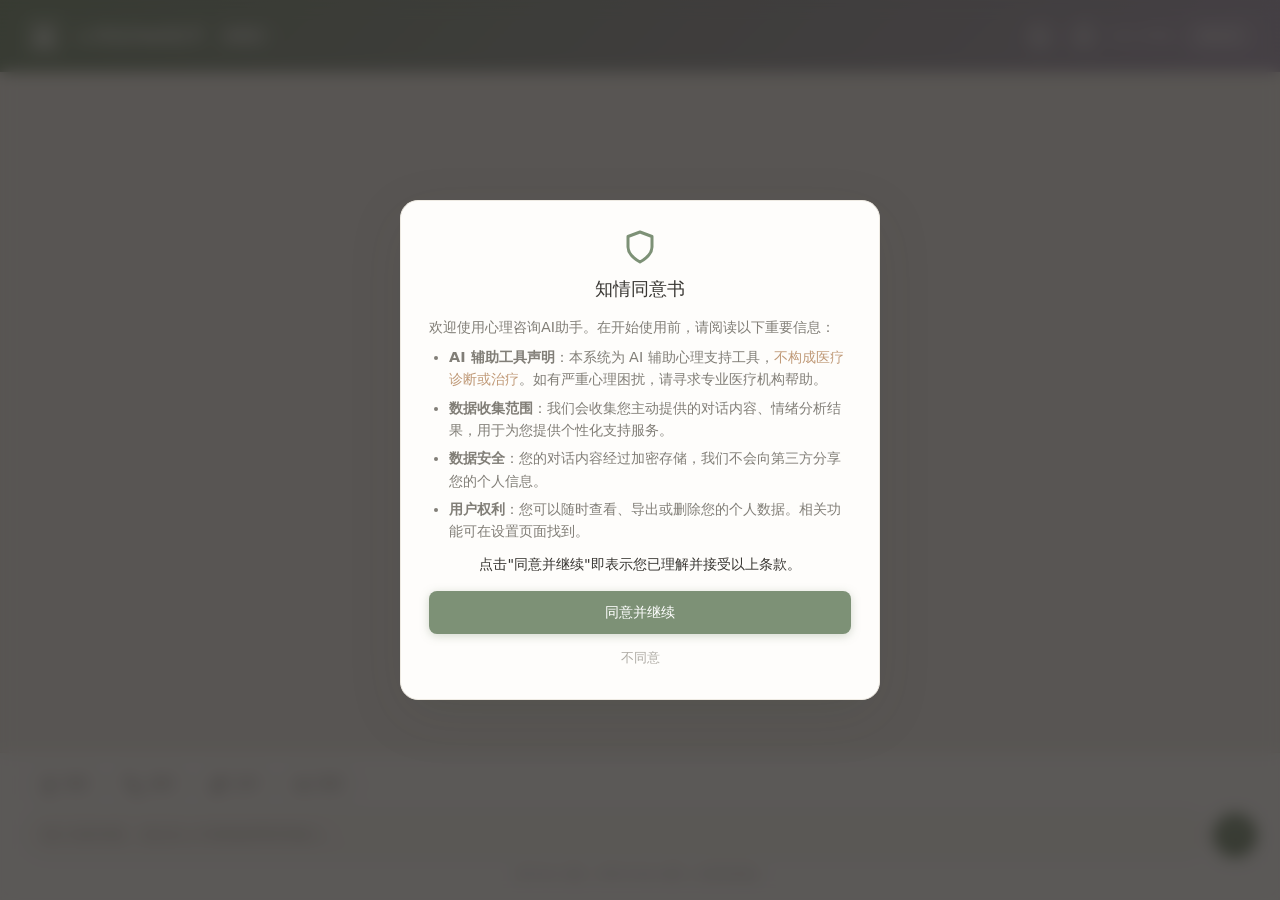
==== commit d7767863: "feat: 家庭模式对话（DOCTOR_MODE）+ 语音聊天 + 知识库升级 家庭模式对话（本次核心）: - 新增 DOCTOR_MODE 开关，周医生 persona 提示词（persona.py" ====
--- a/static/index.html
+++ b/static/index.html
@@ -99,13 +99,21 @@
 
         <footer class="input-container">
             <div class="multimodal-buttons">
-                <button id="voice-btn" class="mm-btn" title="语音输入">
+                <button id="voice-btn" class="mm-btn" title="语音输入（录音后上传）">
                     <span class="icon">
                         <!-- Mic -->
                         <svg class="svg-icon" viewBox="0 0 24 24" aria-hidden="true"><path d="M12 1a3 3 0 0 0-3 3v8a3 3 0 0 0 6 0V4a3 3 0 0 0-3-3z"/><path d="M19 10v2a7 7 0 0 1-14 0v-2"/><line x1="12" y1="19" x2="12" y2="23"/><line x1="8" y1="23" x2="16" y2="23"/></svg>
                     </span>
                     <span class="label">语音</span>
                 </button>
+                <button id="ptt-btn" class="mm-btn ptt-btn" title="按住说话（实时语音对话）">
+                    <span class="icon">
+                        <!-- Phone / handset -->
+                        <svg class="svg-icon" viewBox="0 0 24 24" aria-hidden="true"><path d="M22 16.92v3a2 2 0 0 1-2.18 2 19.79 19.79 0 0 1-8.63-3.07 19.5 19.5 0 0 1-6-6A19.79 19.79 0 0 1 2.08 4.18 2 2 0 0 1 4.08 2h3a2 2 0 0 1 2 1.72c.127.96.362 1.903.7 2.81a2 2 0 0 1-.45 2.11L8.09 9.91a16 16 0 0 0 6 6l1.27-1.27a2 2 0 0 1 2.11-.45c.907.338 1.85.573 2.81.7A2 2 0 0 1 22 16.92z"/></svg>
+                    </span>
+                    <span class="label">实时</span>
+                </button>
+                <div id="ptt-subtitle" class="ptt-subtitle"></div>
                 <button id="upload-btn" class="mm-btn" title="上传文件（图片/音频/视频）">
                     <span class="icon">
                         <!-- Paperclip -->
@@ -287,5 +295,46 @@
     </div>
 
     <script src="/static/js/multimodal.js?v=3"></script>
+    <script src="/static/js/voice_chat.js?v=1"></script>
+    <script>
+        (function () {
+            console.log("[VoiceChat] Init script running, token exists:", !!localStorage.getItem('access_token'));
+            let _vcReady = false;
+            let _pollCount = 0;
+            function _tryInitVoice() {
+                if (_vcReady) return;
+                const token = localStorage.getItem('access_token');
+                if (token) {
+                    _vcReady = true;
+                    console.log("[VoiceChat] Token found, initializing...");
+                    VoiceChat.init({
+                        token: token,
+                        sessionId: null,
+                        buttonId: 'ptt-btn',
+                        subtitleId: 'ptt-subtitle',
+                        badgeId: null,
+                    });
+                }
+            }
+            _tryInitVoice();
+            if (!_vcReady) {
+                console.log("[VoiceChat] No token yet, polling every 2s...");
+                var _poll = setInterval(function () {
+                    _pollCount++;
+                    _tryInitVoice();
+                    if (_vcReady) {
+                        console.log("[VoiceChat] Poll success after", _pollCount, "attempts");
+                        clearInterval(_poll);
+                    }
+                }, 2000);
+            }
+            window.addEventListener('storage', function (e) {
+                if (e.key === 'access_token' && e.newValue) {
+                    console.log("[VoiceChat] Token from other tab");
+                    _tryInitVoice();
+                }
+            });
+        })();
+    </script>
 </body>
 </html>
--- a/static/css/style.css
+++ b/static/css/style.css
@@ -775,6 +775,29 @@
     50%      { box-shadow: 0 0 0 8px rgba(212, 115, 106, 0); }
 }
 
+/* 按住说话按钮 */
+.ptt-btn .icon .svg-icon {
+    width: 18px;
+    height: 18px;
+}
+
+/* 实时语音字幕 */
+.ptt-subtitle {
+    display: none;
+    flex: 1;
+    min-width: 0;
+    padding: 4px 12px;
+    font-size: var(--text-sm);
+    color: var(--text-tertiary);
+    white-space: nowrap;
+    overflow: hidden;
+    text-overflow: ellipsis;
+    line-height: 32px;
+}
+.ptt-subtitle:not(:empty) {
+    display: block;
+}
+
 .input-wrapper {
     display: flex;
     gap: 8px;
